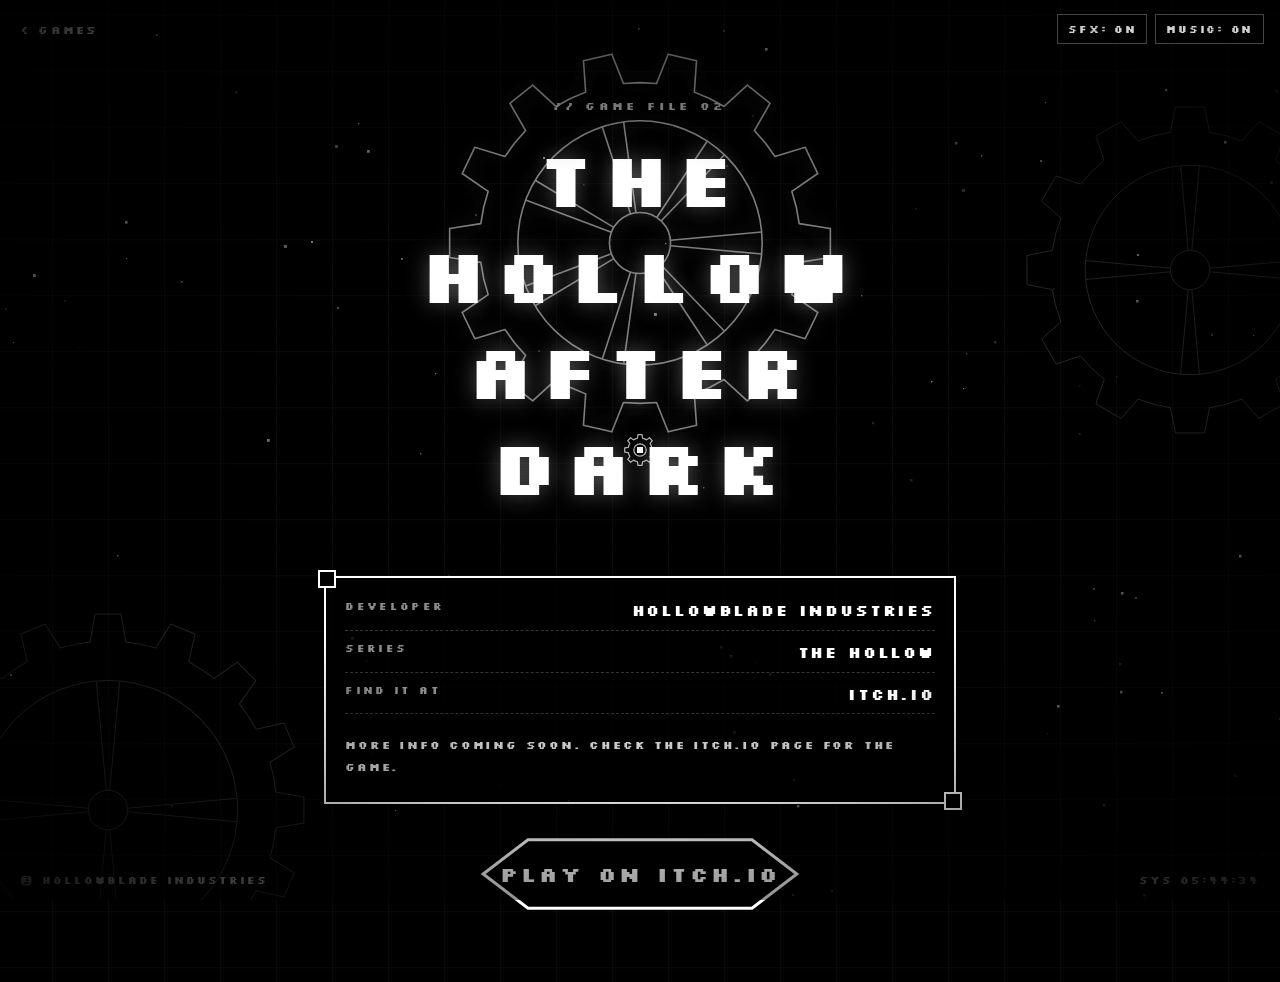
==== after-dark.html @ a0a9abde "Add game info pages: Hollowblade and The Hollow After Dark Co-Authored-By: Claude Sonnet 5.5 <norepl" ====
<!DOCTYPE html>
<html lang="en">
<head>
<meta charset="utf-8">
<meta name="viewport" content="width=device-width, initial-scale=1">
<title>The Hollow After Dark - Hollowblade Industries</title>
<meta name="description" content="Info about The Hollow After Dark by Hollowblade Industries.">
<meta name="theme-color" content="#000000">
<link rel="icon" href="data:image/svg+xml,%3Csvg xmlns='http://www.w3.org/2000/svg' viewBox='0 0 32 32'%3E%3Crect width='32' height='32' fill='%23000'/%3E%3Ccircle cx='16' cy='16' r='9' fill='none' stroke='%23fff' stroke-width='4' stroke-dasharray='4 3'/%3E%3C/svg%3E">
<link rel="preconnect" href="https://fonts.googleapis.com">
<link rel="preconnect" href="https://fonts.gstatic.com" crossorigin>
<link href="https://fonts.googleapis.com/css2?family=Silkscreen:wght@400;700&display=swap" rel="stylesheet">
<link rel="stylesheet" href="style.css">
</head>
<body class="gamepage ready">
  <canvas id="fx" aria-hidden="true"></canvas>

  <div class="bg-gears" aria-hidden="true">
    <div class="g" style="--x:-12vmin;--y:calc(100% - 34vmin);--s:48vmin;--d:16"><svg class="gear dim" data-teeth="16" data-outer="100" data-root="86" data-ring="66" data-hub="10" data-spokes="4" style="--t:100s"></svg></div>
    <div class="g" style="--x:calc(100% - 30vmin);--y:10vmin;--s:40vmin;--d:-18"><svg class="gear dim rev" data-teeth="12" data-outer="100" data-root="85" data-ring="64" data-hub="12" data-spokes="4" style="--t:80s"></svg></div>
  </div>

  <nav class="top"><a href="games.html" data-go class="back">&lt; GAMES</a></nav>

  <main class="hero">
    <div class="gear-wrap hero-gear flash" aria-hidden="true">
      <svg class="gear main" data-teeth="14" data-outer="100" data-root="84" data-ring="64" data-hub="16" data-spokes="7" style="--t:20s"></svg>
    </div>
    <p class="kicker rise" style="--r:0">// GAME FILE 02</p>
    <h1 class="gtitle rise" style="--r:1">THE HOLLOW<br>AFTER DARK</h1>

    <section class="info rise" style="--r:2" aria-label="Game info">
      <dl>
        <div><dt>DEVELOPER</dt><dd>HOLLOWBLADE INDUSTRIES</dd></div>
        <div><dt>SERIES</dt><dd>THE HOLLOW</dd></div>
        <div><dt>FIND IT AT</dt><dd>ITCH.IO</dd></div>
      </dl>
      <!-- TODO: write The Hollow After Dark description here -->
      <p class="blurb">MORE INFO COMING SOON. CHECK THE ITCH.IO PAGE FOR THE GAME.</p>
    </section>

    <!-- TODO: replace "#" with The Hollow After Dark itch.io page URL -->
    <a class="cta rise" style="--r:3" href="#" target="_blank" rel="noopener" data-itch>
      <svg viewBox="0 0 200 60" preserveAspectRatio="none" aria-hidden="true"><polygon points="2,30 30,3 170,3 198,30 170,57 30,57"/></svg>
      <span>PLAY ON ITCH.IO</span>
    </a>
  </main>

  <div class="hud">
    <button type="button" data-t="sfx">SFX: ON</button>
    <button type="button" data-t="music">MUSIC: ON</button>
  </div>
  <footer class="foot"><span>&copy; HOLLOWBLADE INDUSTRIES</span><span id="clock">SYS --:--:--</span></footer>
  <div class="vignette" aria-hidden="true"></div>
  <div class="scan" aria-hidden="true"></div>
  <div class="wipe on" aria-hidden="true"></div>
  <script src="script.js"></script>
</body>
</html>
---- style.css ----
:root { --fg:#fff; --dim:#8a8a8a; --mid:#cfcfcf; --line:#2a2a2a; }
* { box-sizing:border-box; margin:0; padding:0; }
html { background:#000; }
body {
  min-height:100vh; min-height:100dvh; color:var(--fg); background-color:#000;
  background-image:linear-gradient(rgba(255,255,255,.035) 1px,transparent 1px),linear-gradient(90deg,rgba(255,255,255,.035) 1px,transparent 1px);
  background-size:56px 56px; background-position:center;
  font-family:'Silkscreen','Courier New',monospace; font-weight:700; overflow-x:hidden; position:relative;
}
a { color:inherit; text-decoration:none; }
:focus-visible { outline:2px dashed var(--fg); outline-offset:6px; }

/* ---------- atmosphere ---------- */
#fx { position:fixed; inset:0; width:100%; height:100%; z-index:0; pointer-events:none; }
.vignette { position:fixed; inset:0; z-index:30; pointer-events:none; background:radial-gradient(ellipse at center,transparent 45%,rgba(0,0,0,.88) 100%); }
.scan { position:fixed; inset:0; z-index:31; pointer-events:none; opacity:.55; mix-blend-mode:overlay;
  background:repeating-linear-gradient(to bottom,rgba(255,255,255,.06) 0 1px,transparent 1px 3px); animation:scan 8s linear infinite; }
@keyframes scan { to { background-position:0 120px; } }
.bg-gears { position:fixed; inset:0; z-index:0; pointer-events:none; overflow:hidden; }
.bg-gears .g { position:absolute; left:var(--x); top:var(--y); width:var(--s); aspect-ratio:1; opacity:.16;
  transform:translate(calc(var(--mx,0) * var(--d) * 1px),calc(var(--my,0) * var(--d) * 1px)); }

/* ---------- gears ---------- */
.gear { display:block; width:100%; height:100%; fill:none; stroke:currentColor; stroke-width:1.4; stroke-linejoin:round; overflow:visible;
  transform-box:fill-box; transform-origin:center; animation:spin var(--t,20s) linear infinite; }
.gear * { vector-effect:non-scaling-stroke; }
.gear.rev { animation-direction:reverse; }
.gear.dim { color:#fff; stroke-width:1; }
.gear.main { color:var(--mid); stroke-width:1.6; }
@keyframes spin { from { transform:rotate(var(--a0,0deg)); } to { transform:rotate(var(--a1,360deg)); } }
.flash { animation:flash 2.2s ease-in-out infinite; filter:drop-shadow(0 0 10px rgba(255,255,255,.35)); }
@keyframes flash { 0%,100% { opacity:1; } 50% { opacity:.22; } }

/* ---------- shared chrome ---------- */
.foot { position:fixed; left:0; right:0; bottom:0; z-index:5; display:flex; justify-content:space-between; padding:14px 20px;
  font-size:.62rem; letter-spacing:.2em; color:var(--dim); pointer-events:none; }
.hud { position:fixed; right:16px; top:14px; z-index:40; display:flex; gap:8px; }
.hud button { background:#000; color:var(--mid); border:1px solid #444; font:inherit; font-size:.6rem; letter-spacing:.18em; padding:8px 10px; cursor:pointer; transition:.15s; }
.hud button:hover { color:#000; background:#fff; }
.hud button[aria-pressed="false"] { color:#555; border-style:dashed; }
.wipe { position:fixed; inset:0; z-index:60; background:#000; pointer-events:none; clip-path:circle(0% at 50% 50%); transition:clip-path .6s cubic-bezier(.75,0,.25,1); }
.wipe.on { clip-path:circle(80% at 50% 50%); }

/* ---------- menu ---------- */
body.menu { display:grid; place-items:center; }
.stage { position:relative; z-index:2; width:100%; display:grid; place-items:center; padding:0 3vw; }
.gear-wrap { position:absolute; left:50%; top:50%; width:min(52vmin,460px); aspect-ratio:1; margin:calc(min(52vmin,460px) / -2) 0 0 calc(min(52vmin,460px) / -2); z-index:0; }
.title { position:relative; z-index:1; text-align:center; font-size:clamp(1.15rem,5.3vw,5rem); line-height:1.35; letter-spacing:.1em; font-weight:700;
  text-shadow:0 0 18px rgba(255,255,255,.25); }
.title .word { display:inline-block; white-space:nowrap; margin:0 .3em; }
.title .ch { display:inline-block; opacity:0; transform:translateY(.4em) scale(1.3); animation:boot .5s steps(4) forwards; animation-delay:calc(.5s + var(--i) * 55ms); }
@keyframes boot { 60% { opacity:1; } to { opacity:1; transform:none; } }
.title.glitch { animation:jit .22s steps(2) 1; text-shadow:-4px 0 #ff2bd6,4px 0 #00e5ff,0 0 18px rgba(255,255,255,.4); }
@keyframes jit { 0% { transform:translate(3px,0) skewX(-4deg); } 50% { transform:translate(-3px,1px) skewX(3deg); } 100% { transform:none; } }

.enter { position:relative; z-index:1; margin-top:clamp(3.4rem,9vmin,6.5rem); width:clamp(160px,19vw,240px); height:clamp(52px,6vw,74px);
  display:grid; place-items:center; font-size:clamp(1rem,2vw,1.8rem); letter-spacing:.16em; text-indent:.16em;
  opacity:0; animation:fadeup .6s 2.4s forwards, pulse 2s 3s ease-in-out infinite; transition:transform .15s; }
.enter svg { position:absolute; inset:0; width:100%; height:100%; fill:#000; stroke:#fff; stroke-width:3; transition:fill .15s; }
.enter svg polygon { vector-effect:non-scaling-stroke; }
.enter span { position:relative; transition:color .15s; }
.enter:hover, .enter:focus-visible { transform:scale(1.08); }
.enter:hover svg, .enter:focus-visible svg { fill:#fff; }
.enter:hover span, .enter:focus-visible span { color:#000; }
.enter:active { transform:scale(.97); }
@keyframes pulse { 50% { filter:drop-shadow(0 0 14px rgba(255,255,255,.65)); } }
@keyframes fadeup { from { opacity:0; transform:translateY(14px); } to { opacity:1; transform:none; } }
.hint { position:relative; z-index:1; margin-top:1.6rem; font-size:.7rem; letter-spacing:.24em; color:var(--dim); opacity:0; animation:fadeup .6s 3s forwards; }
.hint b { color:var(--fg); animation:blink 1.1s steps(2) infinite; }
@keyframes blink { 50% { opacity:.15; } }

/* ---------- games page ---------- */
body.games { display:flex; flex-direction:column; align-items:center; padding-bottom:70px; }
.top { position:relative; z-index:6; width:100%; padding:14px 20px 8px; }
.back { font-size:.7rem; letter-spacing:.2em; color:var(--mid); padding:8px 0; display:inline-block; transition:.15s; }
.back:hover { color:#fff; transform:translateX(-4px); }
.rise { opacity:0; animation:fadeup .7s calc(.45s + var(--r,0) * .15s) forwards; }
.banner { position:relative; z-index:3; display:grid; place-items:center; width:100%; height:clamp(78px,10.5vw,110px); margin-top:.4rem; text-align:center; line-height:1.15;
  font-size:clamp(1.05rem,2.6vw,2.4rem); letter-spacing:.16em; overflow:hidden;
  clip-path:polygon(0 0,100% 0,98.6% 50%,100% 100%,0 100%,1.4% 50%); transition:filter .15s; }
.banner svg { position:absolute; inset:0; width:100%; height:100%; fill:#000; stroke:#fff; stroke-width:3; transition:fill .15s; }
.banner svg polygon { vector-effect:non-scaling-stroke; }
.banner span { position:relative; transition:color .15s; }
.banner i { font-style:normal; display:inline-block; transition:transform .2s; }
.banner em { position:absolute; top:0; bottom:0; left:-40%; width:30%; background:linear-gradient(100deg,transparent,rgba(255,255,255,.28),transparent); transform:skewX(-20deg); animation:shine 4.5s 1.5s ease-in-out infinite; }
@keyframes shine { 0% { left:-40%; } 40%,100% { left:130%; } }
.banner:hover svg { fill:#fff; }
.banner:hover span { color:#000; }
.banner:hover i:first-child { transform:translateX(-10px); }
.banner:hover i:last-child { transform:translateX(10px); }
.banner:focus-visible { outline-offset:-8px; }

.content { position:relative; z-index:2; display:flex; flex-direction:column; align-items:center; width:100%; padding:0 4vw; }
.soon { margin-top:clamp(1.8rem,5vh,3.4rem); font-size:clamp(1.3rem,3.8vw,3.4rem); letter-spacing:.14em; color:var(--mid); text-align:center; font-weight:700; }
.dots b { animation:dot 1.4s infinite both; }
.dots b:nth-child(2) { animation-delay:.2s; } .dots b:nth-child(3) { animation-delay:.4s; }
@keyframes dot { 0%,60%,100% { opacity:0; } 30% { opacity:1; } }
.slots { display:grid; grid-template-columns:repeat(3,minmax(0,1fr)); gap:clamp(10px,2vw,22px); width:min(100%,760px); margin-top:clamp(1.4rem,4vh,2.4rem); }
.slot { aspect-ratio:4/3; display:grid; place-content:center; text-align:center; gap:.5rem; border:2px dashed #3a3a3a; color:#4a4a4a; position:relative; animation:slotflick 6s infinite; }
.slot:nth-child(2) { animation-delay:-2s; } .slot:nth-child(3) { animation-delay:-4s; }
.slot span { font-size:clamp(1.4rem,4vw,2.8rem); letter-spacing:.1em; }
.slot small { font-size:.55rem; letter-spacing:.3em; }
.slot::before,.slot::after { content:""; position:absolute; width:10px; height:10px; border:2px solid #666; }
.slot::before { top:-2px; left:-2px; border-right:0; border-bottom:0; } .slot::after { bottom:-2px; right:-2px; border-left:0; border-top:0; }
@keyframes slotflick { 0%,92%,100% { opacity:1; } 94% { opacity:.3; } 96% { opacity:1; } 97% { opacity:.4; } }

.mesh { --B:clamp(120px,22vmin,210px); --u:calc(var(--B) / 220); position:relative; margin-top:clamp(1.6rem,5vh,3rem);
  width:calc(318 * var(--u)); height:calc(220 * var(--u)); }
.mesh .gear { position:absolute; }
.mesh .big { left:0; top:0; width:calc(220 * var(--u)); height:calc(220 * var(--u)); }
.mesh .small { left:calc(192 * var(--u)); top:calc(47 * var(--u)); width:calc(126 * var(--u)); height:calc(126 * var(--u)); }

/* ---------- boot screen ---------- */
body:not(.ready) .title .ch, body:not(.ready) .enter, body:not(.ready) .hint { animation-play-state:paused; }
.boot { position:fixed; inset:0; z-index:70; background:#000; display:grid; place-items:center; cursor:pointer; transition:opacity .6s, transform .6s; }
.boot.out { opacity:0; transform:scale(1.15); pointer-events:none; }
.term { width:min(640px,90vw); }
.log { font:inherit; font-size:clamp(.62rem,1.6vw,.85rem); line-height:1.9; letter-spacing:.12em; color:var(--mid); white-space:pre-wrap; min-height:16em; }
.log::after { content:"\2588"; animation:blink .8s steps(2) infinite; }
.bar { height:10px; border:1px solid #fff; margin-top:1rem; padding:2px; }
.bar i { display:block; height:100%; width:0; background:#fff; transition:width .2s steps(4); }
.start { margin-top:1.4rem; text-align:center; font-size:clamp(.7rem,1.8vw,.95rem); letter-spacing:.2em; opacity:0; }
.boot.done .start { opacity:1; animation:blink 1s steps(2) infinite; }

/* ---------- cursor ---------- */
@media (pointer:fine) {
  body.has-cur, body.has-cur a, body.has-cur button, body.has-cur .clicky { cursor:none; }
}
.cur, .cur-ring { position:fixed; left:0; top:0; z-index:80; pointer-events:none; }
.cur { width:6px; height:6px; margin:-3px 0 0 -3px; background:#fff; mix-blend-mode:difference; }
.cur-ring { width:34px; height:34px; margin:-17px 0 0 -17px; color:#fff; transition:width .2s, height .2s, margin .2s, opacity .2s; opacity:.7; }
.cur-ring .gear { stroke-width:1.2; --t:6s; }
.cur-ring.hot { width:58px; height:58px; margin:-29px 0 0 -29px; opacity:1; }
.cur-ring.hot .gear { --t:1.5s; }
.cur-ring.down { width:24px; height:24px; margin:-12px 0 0 -12px; }

/* ---------- juice ---------- */
.clicky { cursor:pointer; pointer-events:auto; }
.shake { animation:shake .4s linear; }
@keyframes shake { 10%,90% { transform:translate(-2px,1px); } 20%,80% { transform:translate(4px,-2px); } 30%,50%,70% { transform:translate(-6px,2px); } 40%,60% { transform:translate(6px,-1px); } }
.toast { position:fixed; left:50%; top:18%; z-index:75; transform:translate(-50%,0); background:#fff; color:#000; padding:12px 20px; font-size:clamp(.8rem,2vw,1.2rem); letter-spacing:.2em; white-space:nowrap;
  animation:toast 2.4s forwards; pointer-events:none; }
@keyframes toast { 0% { opacity:0; transform:translate(-50%,-20px) scale(1.4); } 10%,80% { opacity:1; transform:translate(-50%,0); } 100% { opacity:0; } }
html.overdrive { filter:invert(1); }
html.overdrive body { background-size:28px 28px; }
html.overdrive .flash { animation-duration:.4s; }

/* ---------- games extras ---------- */
.sub { position:relative; z-index:3; margin-top:.7rem; font-size:.65rem; letter-spacing:.24em; color:var(--dim); }
.ticker { position:relative; z-index:3; width:100%; margin-top:1rem; overflow:hidden; border-top:1px solid #333; border-bottom:1px solid #333; background:rgba(0,0,0,.6); }
.track { display:flex; width:max-content; animation:tick 40s linear infinite; }
.track span { padding:7px 0; font-size:.68rem; letter-spacing:.24em; color:var(--mid); white-space:nowrap; }
@keyframes tick { to { transform:translateX(-50%); } }
.slot { font:inherit; background:rgba(0,0,0,.5); cursor:pointer; transition:color .15s, border-color .15s, background .15s; }
.slot:hover { color:#bbb; border-color:#aaa; }
.slot.denied { color:#000; background:#fff; border-color:#fff; animation:shake .4s linear; }

/* ---------- devs ---------- */
.devs { width:min(100%,820px); margin-top:clamp(2rem,6vh,3.4rem); text-align:center; }
.devs h3 { font-size:clamp(.9rem,2.2vw,1.4rem); letter-spacing:.3em; color:var(--mid); margin-bottom:1.4rem; }
.dev-grid { display:grid; grid-template-columns:1fr 1.15fr 1fr; gap:clamp(10px,2vw,22px); align-items:end; }
.dev { position:relative; display:grid; justify-items:center; gap:.55rem; padding:1.4rem .8rem 1rem; background:rgba(0,0,0,.65); border:2px solid #555;
  transition:transform .18s, background .18s, border-color .18s, color .18s; }
.dev::before,.dev::after { content:""; position:absolute; width:12px; height:12px; border:2px solid #fff; transition:.18s; }
.dev::before { top:-2px; left:-2px; border-right:0; border-bottom:0; } .dev::after { bottom:-2px; right:-2px; border-left:0; border-top:0; }
.dev .av { --S:clamp(60px,10vw,88px); --k:calc(var(--S) / (2 * var(--r))); display:block; width:var(--S); height:var(--S); border:2px solid #fff; border-radius:50%; background-color:#000; transition:.18s; }
.dev .av.pfp { box-sizing:content-box; margin:-2px; background-image:url(assets/profiles.png); background-repeat:no-repeat; image-rendering:auto;
  background-size:calc(398 * var(--k)) calc(1004 * var(--k));
  background-position:calc(-1 * (var(--cx) - var(--r)) * var(--k)) calc(-1 * (var(--cy) - var(--r)) * var(--k)); }
.dev strong { font-size:clamp(.72rem,1.8vw,1.05rem); letter-spacing:.1em; word-break:break-word; }
.dev small { font-size:.58rem; letter-spacing:.2em; color:var(--dim); }
.dev em { font-style:normal; font-size:.58rem; letter-spacing:.2em; color:#555; transition:.18s; }
.dev.main { border-color:#fff; padding-top:2rem; padding-bottom:1.3rem; box-shadow:0 0 22px rgba(255,255,255,.18); }
.dev.main .av { --S:clamp(72px,12vw,108px); }
.dev .crown { position:absolute; top:-1px; left:50%; transform:translate(-50%,-50%); background:#fff; color:#000; padding:4px 10px; font-size:.58rem; letter-spacing:.24em; text-decoration:none; white-space:nowrap; }
.dev:hover, .dev:focus-visible { transform:translateY(-6px); background:#fff; color:#000; border-color:#fff; }
.dev:hover .av, .dev:focus-visible .av { border-color:#000; }
.dev:hover small, .dev:hover em, .dev:focus-visible small, .dev:focus-visible em { color:#000; }
.dev:hover .crown { background:#000; color:#fff; }
.tiktok { display:inline-grid; gap:.4rem; margin-top:1.6rem; padding:.9rem 1.6rem; border:2px solid #fff; background:rgba(0,0,0,.65); transition:.18s; }
.tiktok span { font-size:.6rem; letter-spacing:.26em; color:var(--dim); transition:.18s; }
.tiktok b { font-size:clamp(.75rem,2vw,1.1rem); letter-spacing:.12em; }
.tiktok:hover, .tiktok:focus-visible { background:#fff; color:#000; transform:scale(1.04); }
.tiktok:hover span { color:#000; }

/* ---------- game info pages ---------- */
.banner + .banner { margin-top:.9rem; }
.banner span { padding:0 6%; }
body.gamepage { display:flex; flex-direction:column; align-items:center; padding-bottom:70px; }
.hero { position:relative; z-index:2; width:min(100%,760px); padding:clamp(1rem,5vh,3rem) 5vw 0; text-align:center; display:grid; justify-items:center; }
.hero-gear { z-index:0; top:clamp(110px,22vh,190px); width:min(60vmin,420px); margin:calc(min(60vmin,420px) / -2) 0 0 calc(min(60vmin,420px) / -2); opacity:.6; }
.kicker, .gtitle, .info, .cta { position:relative; z-index:1; }
.kicker { font-size:.7rem; letter-spacing:.3em; color:var(--dim); margin-bottom:1rem; }
.gtitle { font-size:clamp(1.8rem,7.4vw,4.8rem); line-height:1.25; letter-spacing:.1em; text-shadow:0 0 22px rgba(255,255,255,.3); }
.info { width:100%; margin-top:clamp(2.4rem,7vh,4rem); border:2px solid #fff; background:rgba(0,0,0,.78); padding:1.4rem 1.2rem 1.5rem; text-align:left; }
.info::before,.info::after { content:""; position:absolute; width:14px; height:14px; border:2px solid #fff; background:#000; }
.info::before { top:-8px; left:-8px; } .info::after { bottom:-8px; right:-8px; }
.info dl { display:grid; gap:.7rem; }
.info dl div { display:flex; justify-content:space-between; gap:1rem; border-bottom:1px dashed #333; padding-bottom:.6rem; }
.info dt { font-size:.62rem; letter-spacing:.24em; color:var(--dim); }
.info dd { font-size:clamp(.7rem,1.8vw,.95rem); letter-spacing:.12em; text-align:right; }
.blurb { margin-top:1.2rem; font-size:.7rem; line-height:2; letter-spacing:.16em; color:var(--mid); }
.cta { margin-top:2rem; width:clamp(220px,34vw,320px); height:clamp(56px,7vw,76px); display:grid; place-items:center;
  font-size:clamp(.85rem,1.9vw,1.3rem); letter-spacing:.14em; transition:transform .15s; animation:fadeup .7s calc(.45s + var(--r,0) * .15s) forwards, pulse 2s 2s ease-in-out infinite; }
.cta svg { position:absolute; inset:0; width:100%; height:100%; fill:#000; stroke:#fff; stroke-width:3; transition:fill .15s; }
.cta svg polygon { vector-effect:non-scaling-stroke; }
.cta span { position:relative; transition:color .15s; }
.cta:hover, .cta:focus-visible { transform:scale(1.08); }
.cta:hover svg, .cta:focus-visible svg { fill:#fff; }
.cta:hover span, .cta:focus-visible span { color:#000; }
.cta:active { transform:scale(.97); }

/* ---------- responsive / a11y ---------- */
@media (max-width:640px) {
  .dev-grid { grid-template-columns:1fr; }
  .dev.main { order:-1; }
}
@media (max-width:640px) {
  .title { font-size:clamp(1.5rem,9.5vw,2.6rem); }
  .hud { top:auto; bottom:40px; right:12px; }
  .foot { padding:12px; }
  .banner { letter-spacing:.1em; }
}
@media (prefers-reduced-motion:reduce) {
  .gear,.scan,.enter,.hint b,.banner em,.slot,.dots b,.track,.shake,.toast { animation:none !important; }
  .flash { animation:none; opacity:1; }
  .title .ch,.rise,.enter,.hint { animation:none !important; opacity:1; transform:none; }
  .wipe { transition:none; }
}
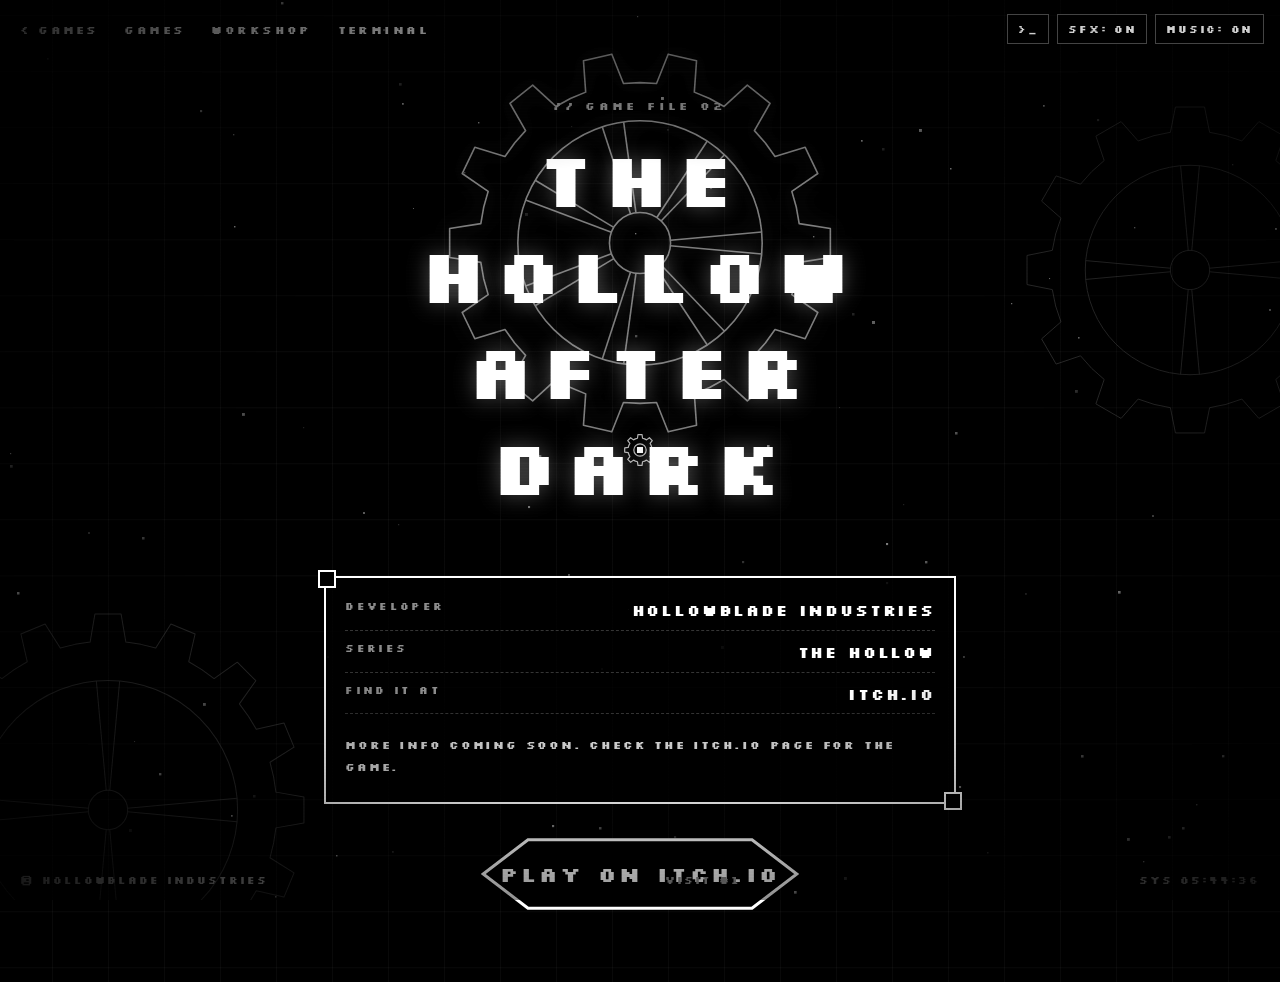
==== commit c3446096: "Add itch.io link, terminal, workshop clicker; fix glitches Co-Authored-By: Claude Sonnet 5.5 <norepl" ====
--- a/after-dark.html
+++ b/after-dark.html
@@ -39,8 +39,7 @@
       <p class="blurb">MORE INFO COMING SOON. CHECK THE ITCH.IO PAGE FOR THE GAME.</p>
     </section>
 
-    <!-- TODO: replace "#" with The Hollow After Dark itch.io page URL -->
-    <a class="cta rise" style="--r:3" href="#" target="_blank" rel="noopener" data-itch>
+    <a class="cta rise" style="--r:3" href="https://untimed.itch.io/the-hollow-after-dark" target="_blank" rel="noopener" data-itch>
       <svg viewBox="0 0 200 60" preserveAspectRatio="none" aria-hidden="true"><polygon points="2,30 30,3 170,3 198,30 170,57 30,57"/></svg>
       <span>PLAY ON ITCH.IO</span>
     </a>
@@ -55,5 +54,6 @@
   <div class="scan" aria-hidden="true"></div>
   <div class="wipe on" aria-hidden="true"></div>
   <script src="script.js"></script>
+  <script src="terminal.js"></script>
 </body>
 </html>
--- a/style.css
+++ b/style.css
@@ -98,7 +98,7 @@
 .slots { display:grid; grid-template-columns:repeat(3,minmax(0,1fr)); gap:clamp(10px,2vw,22px); width:min(100%,760px); margin-top:clamp(1.4rem,4vh,2.4rem); }
 .slot { aspect-ratio:4/3; display:grid; place-content:center; text-align:center; gap:.5rem; border:2px dashed #3a3a3a; color:#4a4a4a; position:relative; animation:slotflick 6s infinite; }
 .slot:nth-child(2) { animation-delay:-2s; } .slot:nth-child(3) { animation-delay:-4s; }
-.slot span { font-size:clamp(1.4rem,4vw,2.8rem); letter-spacing:.1em; }
+.slot > span { font-size:clamp(1.4rem,4vw,2.8rem); letter-spacing:.1em; }
 .slot small { font-size:.55rem; letter-spacing:.3em; }
 .slot::before,.slot::after { content:""; position:absolute; width:10px; height:10px; border:2px solid #666; }
 .slot::before { top:-2px; left:-2px; border-right:0; border-bottom:0; } .slot::after { bottom:-2px; right:-2px; border-left:0; border-top:0; }
@@ -126,7 +126,7 @@
 @media (pointer:fine) {
   body.has-cur, body.has-cur a, body.has-cur button, body.has-cur .clicky { cursor:none; }
 }
-.cur, .cur-ring { position:fixed; left:0; top:0; z-index:80; pointer-events:none; }
+.cur, .cur-ring { position:fixed; left:0; top:0; z-index:95; pointer-events:none; }
 .cur { width:6px; height:6px; margin:-3px 0 0 -3px; background:#fff; mix-blend-mode:difference; }
 .cur-ring { width:34px; height:34px; margin:-17px 0 0 -17px; color:#fff; transition:width .2s, height .2s, margin .2s, opacity .2s; opacity:.7; }
 .cur-ring .gear { stroke-width:1.2; --t:6s; }
@@ -210,6 +210,60 @@
 .cta:hover span, .cta:focus-visible span { color:#000; }
 .cta:active { transform:scale(.97); }
 
+/* ---------- nav links, terminal ---------- */
+.top { display:flex; flex-wrap:wrap; align-items:center; gap:.4rem 1.6rem; }
+.lk, .quick a, .quick button { font:inherit; font-size:.7rem; letter-spacing:.22em; color:var(--mid); background:none; border:0; padding:8px 0; cursor:pointer; transition:.15s; }
+.lk:hover, .quick a:hover, .quick button:hover { color:#fff; text-shadow:0 0 10px #fff; }
+.quick { position:relative; z-index:1; display:flex; gap:clamp(1rem,4vw,2.4rem); margin-top:1rem; opacity:0; animation:fadeup .6s 3.3s forwards; }
+.term-ov { position:fixed; inset:0; z-index:85; background:rgba(0,0,0,.72); display:grid; place-items:center; padding:4vw; }
+.term-ov[hidden] { display:none; }
+.tbox { width:min(740px,100%); height:min(72vh,540px); display:grid; grid-template-rows:auto 1fr auto; background:#000; border:2px solid #fff; box-shadow:0 0 40px rgba(255,255,255,.2); }
+.tbar { display:flex; justify-content:space-between; align-items:center; padding:8px 12px; border-bottom:1px solid #444; font-size:.62rem; letter-spacing:.2em; color:var(--mid); }
+.tbar .tx { background:none; border:1px solid #666; color:#fff; font:inherit; font-size:.6rem; padding:4px 8px; }
+.tbar .tx:hover { background:#fff; color:#000; }
+.tout { overflow:auto; padding:12px; font-size:.68rem; line-height:1.9; letter-spacing:.08em; white-space:pre-wrap; word-break:break-word; }
+.tout .cmd { color:#fff; margin-top:.4rem; } .tout .ok { color:#d0ffd0; } .tout .err { color:#ff9a9a; } .tout .dim { color:var(--dim); }
+.tin { display:flex; gap:.6rem; align-items:center; padding:10px 12px; border-top:1px solid #444; }
+.tin b { color:#fff; }
+.tin input { flex:1; min-width:0; background:transparent; border:0; outline:0; color:#fff; font:inherit; font-size:.8rem; letter-spacing:.08em; caret-color:#fff; }
+body.has-cur .term-ov, body.has-cur .term-ov * { cursor:auto; }
+body.has-cur .term-ov button { cursor:pointer; }
+.rain { position:fixed; inset:0; z-index:84; pointer-events:none; }
+
+/* ---------- workshop ---------- */
+.wk { padding-bottom:3rem; }
+.counter { display:grid; gap:.3rem; margin-top:1.2rem; }
+.counter b { font-size:clamp(2.6rem,10vw,5.4rem); letter-spacing:.06em; text-shadow:0 0 22px rgba(255,255,255,.4); }
+.counter small { font-size:.8rem; letter-spacing:.4em; color:var(--mid); }
+.counter span { font-size:.62rem; letter-spacing:.2em; color:var(--dim); }
+.bigcog { width:clamp(190px,46vw,300px); aspect-ratio:1; margin:1.8rem 0 2rem; background:none; border:0; color:#fff; padding:0;
+  filter:drop-shadow(0 0 14px rgba(255,255,255,.35)); transition:transform .08s, filter .15s; touch-action:manipulation; -webkit-tap-highlight-color:transparent; user-select:none; }
+.bigcog:hover { filter:drop-shadow(0 0 26px rgba(255,255,255,.75)); }
+.bigcog:active { transform:scale(.93); }
+.bigcog .gear { stroke-width:2; }
+.shop { display:grid; gap:10px; width:100%; }
+.up { display:grid; grid-template-columns:1fr auto; gap:.25rem 1rem; text-align:left; padding:.9rem 1rem; background:rgba(0,0,0,.78); border:2px solid #666; color:#fff; font:inherit; cursor:pointer; transition:.15s; }
+.up b { font-size:clamp(.78rem,2vw,1rem); letter-spacing:.12em; }
+.up em { font-style:normal; font-size:.7rem; letter-spacing:.14em; text-align:right; }
+.up small { font-size:.58rem; letter-spacing:.2em; color:var(--dim); }
+.up i { font-style:normal; font-size:.58rem; letter-spacing:.18em; text-align:right; color:var(--dim); }
+.up:hover:not(.off) { background:#fff; color:#000; border-color:#fff; transform:translateX(4px); }
+.up:hover:not(.off) small, .up:hover:not(.off) i { color:#000; }
+.up.off { opacity:.45; }
+.ach { width:100%; margin-top:2rem; text-align:left; }
+.ach h3 { font-size:.8rem; letter-spacing:.3em; color:var(--mid); margin-bottom:.9rem; }
+.ach h3 span { color:var(--dim); margin-left:.6rem; }
+.ach ul { list-style:none; display:grid; grid-template-columns:repeat(auto-fit,minmax(200px,1fr)); gap:8px; }
+.ach li { display:grid; gap:.2rem; padding:.7rem .8rem; border:1px dashed #444; background:rgba(0,0,0,.6); }
+.ach li b { font-size:.7rem; letter-spacing:.14em; }
+.ach li small { font-size:.54rem; letter-spacing:.16em; color:var(--dim); }
+.ach li.locked { opacity:.5; }
+.ach li.got { border:2px solid #fff; box-shadow:0 0 12px rgba(255,255,255,.2); }
+.ghost { margin-top:2rem; background:none; border:1px solid #444; color:var(--dim); font:inherit; font-size:.58rem; letter-spacing:.2em; padding:9px 14px; cursor:pointer; }
+.ghost:hover { color:#000; background:#fff; }
+.float { position:fixed; z-index:90; pointer-events:none; font-weight:700; font-size:1.4rem; letter-spacing:.08em; text-shadow:0 0 10px #fff; animation:floatup .9s ease-out forwards; }
+@keyframes floatup { to { transform:translateY(-80px); opacity:0; } }
+
 /* ---------- responsive / a11y ---------- */
 @media (max-width:640px) {
   .dev-grid { grid-template-columns:1fr; }
@@ -224,6 +278,6 @@
 @media (prefers-reduced-motion:reduce) {
   .gear,.scan,.enter,.hint b,.banner em,.slot,.dots b,.track,.shake,.toast { animation:none !important; }
   .flash { animation:none; opacity:1; }
-  .title .ch,.rise,.enter,.hint { animation:none !important; opacity:1; transform:none; }
+  .title .ch,.rise,.enter,.hint,.quick,.cta { animation:none !important; opacity:1; transform:none; }
   .wipe { transition:none; }
 }
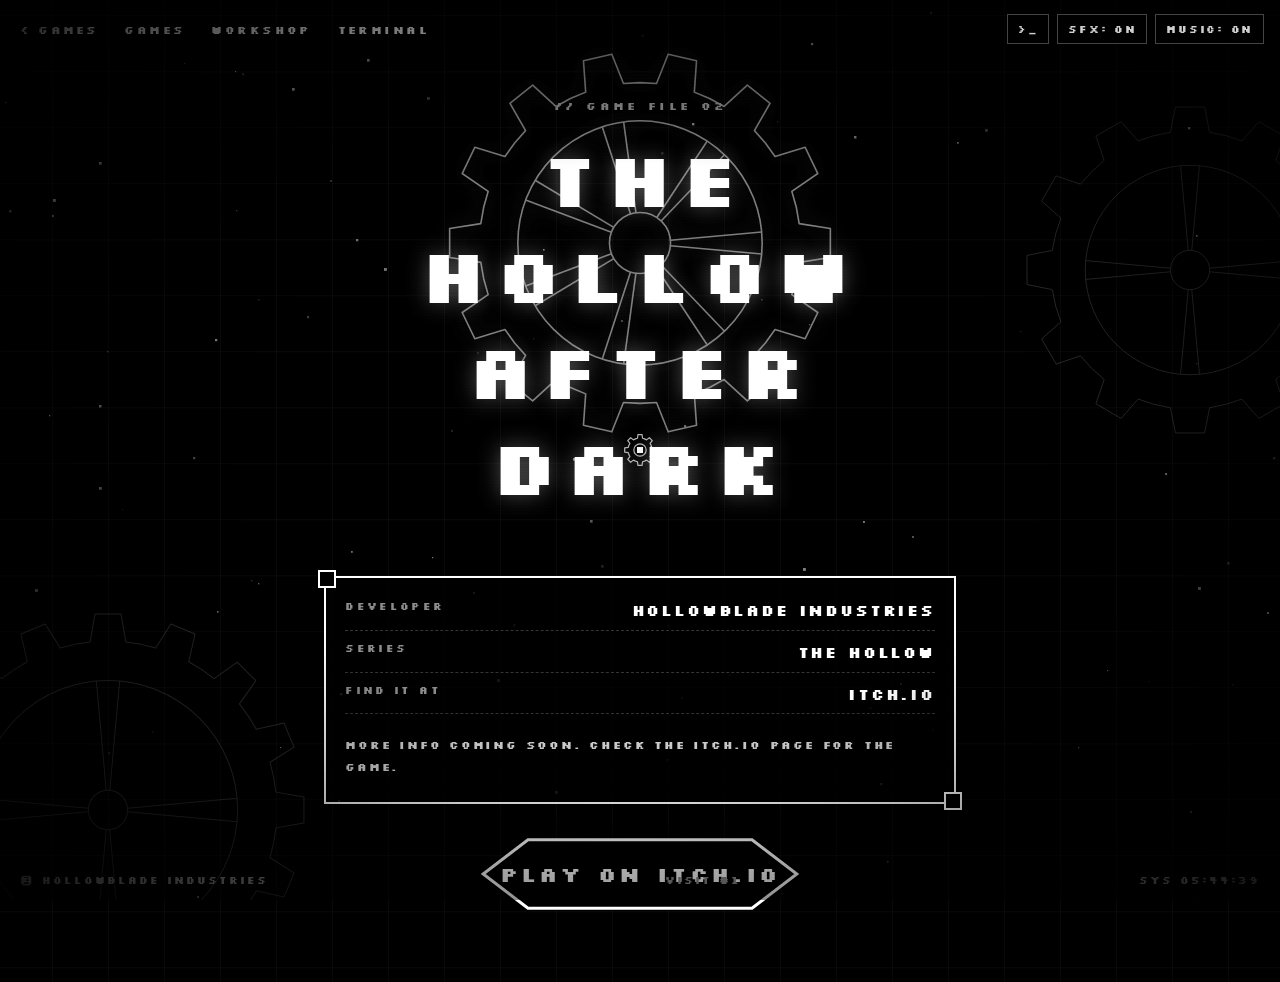
==== commit f010e9b6: "Add data-driven games/devs/socials, hidden mod panel, centering fix Co-Authored-By: Claude Sonnet 5." ====
--- a/after-dark.html
+++ b/after-dark.html
@@ -1,59 +1,4 @@
 <!DOCTYPE html>
-<html lang="en">
-<head>
-<meta charset="utf-8">
-<meta name="viewport" content="width=device-width, initial-scale=1">
-<title>The Hollow After Dark - Hollowblade Industries</title>
-<meta name="description" content="Info about The Hollow After Dark by Hollowblade Industries.">
-<meta name="theme-color" content="#000000">
-<link rel="icon" href="data:image/svg+xml,%3Csvg xmlns='http://www.w3.org/2000/svg' viewBox='0 0 32 32'%3E%3Crect width='32' height='32' fill='%23000'/%3E%3Ccircle cx='16' cy='16' r='9' fill='none' stroke='%23fff' stroke-width='4' stroke-dasharray='4 3'/%3E%3C/svg%3E">
-<link rel="preconnect" href="https://fonts.googleapis.com">
-<link rel="preconnect" href="https://fonts.gstatic.com" crossorigin>
-<link href="https://fonts.googleapis.com/css2?family=Silkscreen:wght@400;700&display=swap" rel="stylesheet">
-<link rel="stylesheet" href="style.css">
-</head>
-<body class="gamepage ready">
-  <canvas id="fx" aria-hidden="true"></canvas>
-
-  <div class="bg-gears" aria-hidden="true">
-    <div class="g" style="--x:-12vmin;--y:calc(100% - 34vmin);--s:48vmin;--d:16"><svg class="gear dim" data-teeth="16" data-outer="100" data-root="86" data-ring="66" data-hub="10" data-spokes="4" style="--t:100s"></svg></div>
-    <div class="g" style="--x:calc(100% - 30vmin);--y:10vmin;--s:40vmin;--d:-18"><svg class="gear dim rev" data-teeth="12" data-outer="100" data-root="85" data-ring="64" data-hub="12" data-spokes="4" style="--t:80s"></svg></div>
-  </div>
-
-  <nav class="top"><a href="games.html" data-go class="back">&lt; GAMES</a></nav>
-
-  <main class="hero">
-    <div class="gear-wrap hero-gear flash" aria-hidden="true">
-      <svg class="gear main" data-teeth="14" data-outer="100" data-root="84" data-ring="64" data-hub="16" data-spokes="7" style="--t:20s"></svg>
-    </div>
-    <p class="kicker rise" style="--r:0">// GAME FILE 02</p>
-    <h1 class="gtitle rise" style="--r:1">THE HOLLOW<br>AFTER DARK</h1>
-
-    <section class="info rise" style="--r:2" aria-label="Game info">
-      <dl>
-        <div><dt>DEVELOPER</dt><dd>HOLLOWBLADE INDUSTRIES</dd></div>
-        <div><dt>SERIES</dt><dd>THE HOLLOW</dd></div>
-        <div><dt>FIND IT AT</dt><dd>ITCH.IO</dd></div>
-      </dl>
-      <!-- TODO: write The Hollow After Dark description here -->
-      <p class="blurb">MORE INFO COMING SOON. CHECK THE ITCH.IO PAGE FOR THE GAME.</p>
-    </section>
-
-    <a class="cta rise" style="--r:3" href="https://untimed.itch.io/the-hollow-after-dark" target="_blank" rel="noopener" data-itch>
-      <svg viewBox="0 0 200 60" preserveAspectRatio="none" aria-hidden="true"><polygon points="2,30 30,3 170,3 198,30 170,57 30,57"/></svg>
-      <span>PLAY ON ITCH.IO</span>
-    </a>
-  </main>
-
-  <div class="hud">
-    <button type="button" data-t="sfx">SFX: ON</button>
-    <button type="button" data-t="music">MUSIC: ON</button>
-  </div>
-  <footer class="foot"><span>&copy; HOLLOWBLADE INDUSTRIES</span><span id="clock">SYS --:--:--</span></footer>
-  <div class="vignette" aria-hidden="true"></div>
-  <div class="scan" aria-hidden="true"></div>
-  <div class="wipe on" aria-hidden="true"></div>
-  <script src="script.js"></script>
-  <script src="terminal.js"></script>
-</body>
-</html>
+<html lang="en"><head><meta charset="utf-8"><title>Redirecting...</title>
+<meta http-equiv="refresh" content="0; url=game.html?id=after-dark"><script>location.replace('game.html?id=after-dark');</script></head>
+<body style="background:#000;color:#fff"><a href="game.html?id=after-dark" style="color:#fff">Continue</a></body></html>
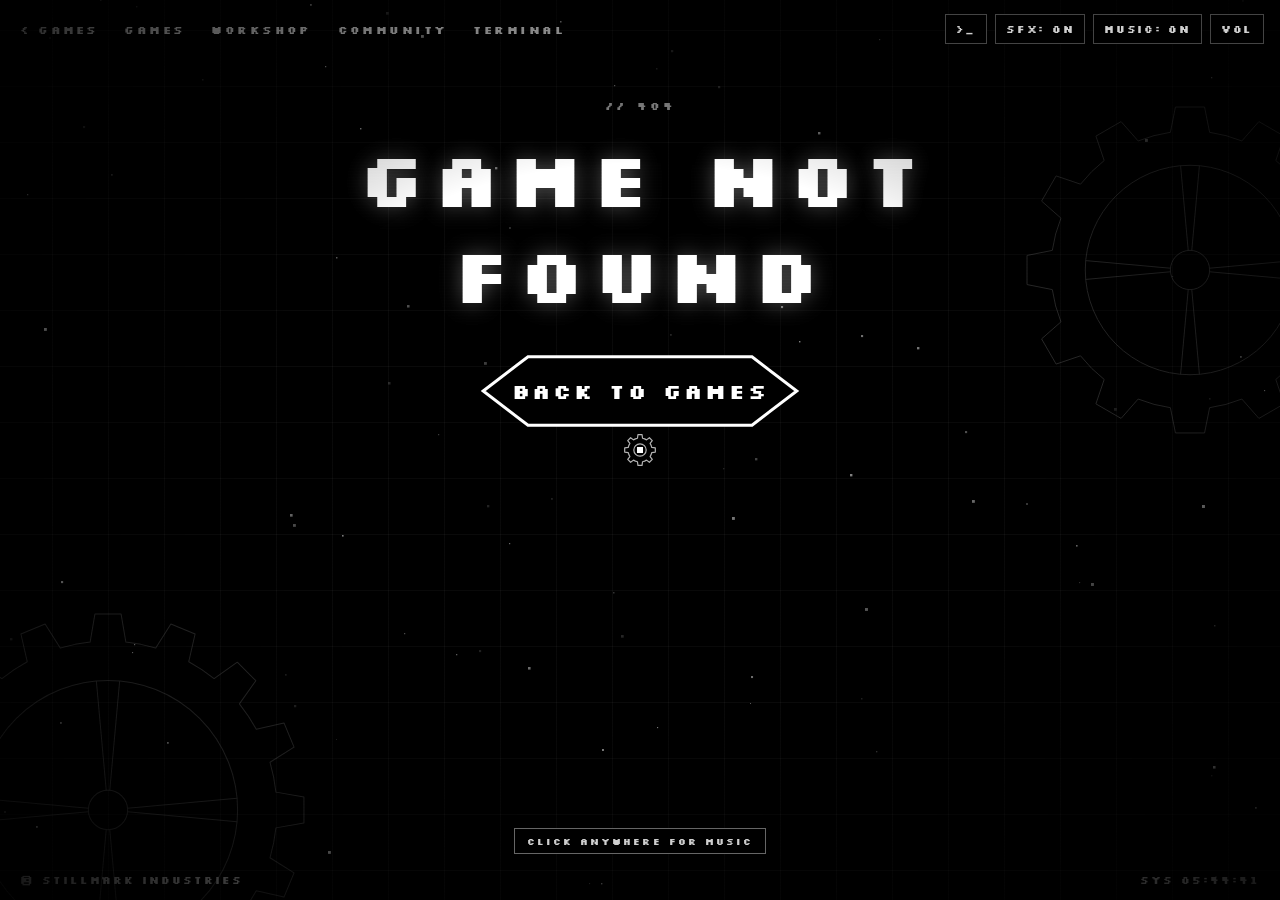
==== commit 4797a9de: "Count real visitors once, not every refresh Co-Authored-By: Claude Sonnet 5.5 <noreply@anthropic.com" ====
--- a/after-dark.html
+++ b/after-dark.html
@@ -1,4 +1,4 @@
-<!DOCTYPE html>
+﻿<!DOCTYPE html>
 <html lang="en"><head><meta charset="utf-8"><title>Redirecting...</title>
 <meta http-equiv="refresh" content="0; url=game.html?id=after-dark"><script>location.replace('game.html?id=after-dark');</script></head>
 <body style="background:#000;color:#fff"><a href="game.html?id=after-dark" style="color:#fff">Continue</a></body></html>
